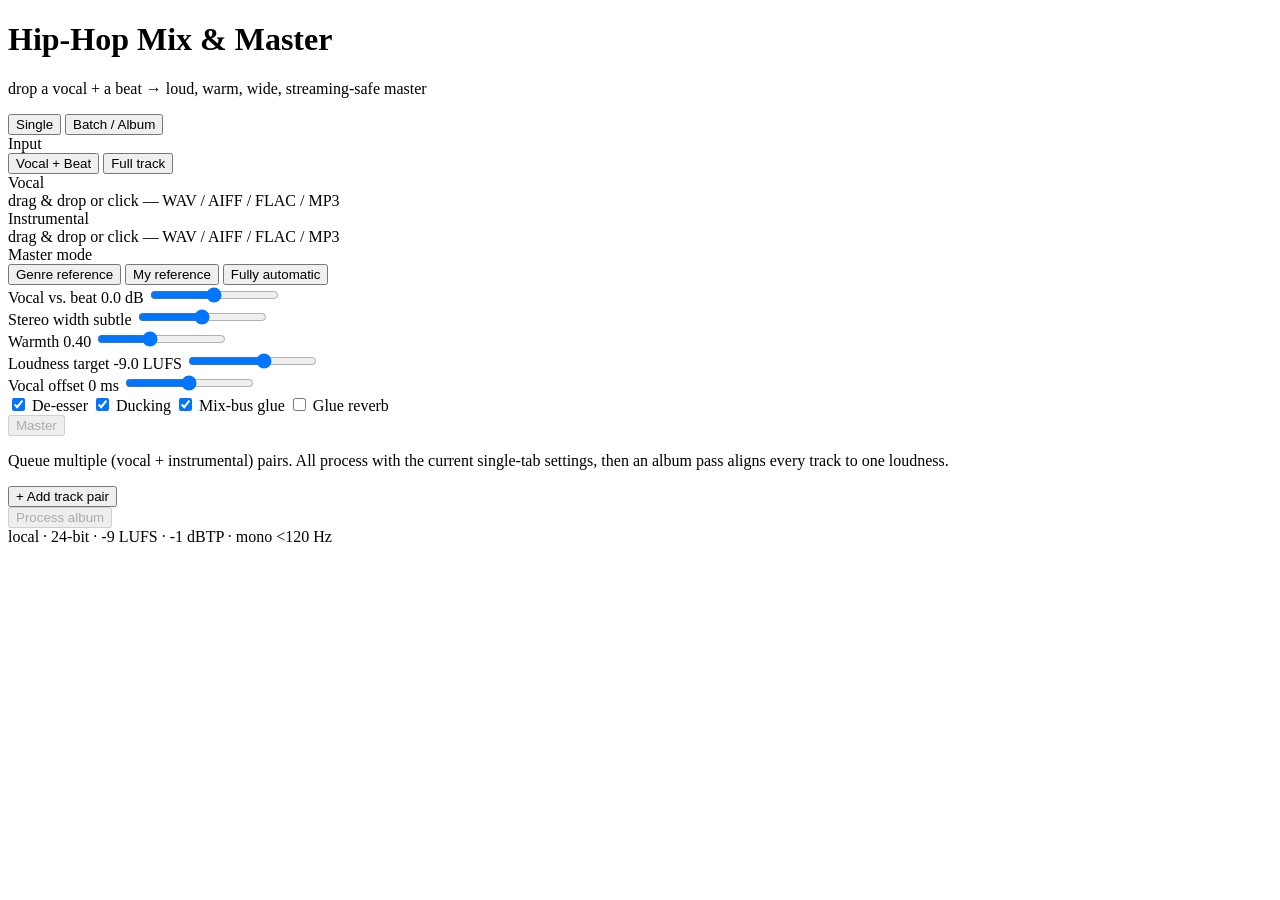
==== static/index.html @ fb1eceb2 "Add "Full track" mode: master a single already-mixed file Adds an Input switch (Vocal + Beat | Full " ====
<!DOCTYPE html>
<html lang="en">
<head>
<meta charset="utf-8" />
<meta name="viewport" content="width=device-width, initial-scale=1" />
<title>Hip-Hop Mix &amp; Master</title>
<link rel="stylesheet" href="/style.css?v=4" />
</head>
<body>
<header>
  <h1>Hip-Hop Mix &amp; Master</h1>
  <p class="tag">drop a vocal + a beat → loud, warm, wide, streaming-safe master</p>
</header>

<nav class="tabs">
  <button class="tab active" data-tab="single">Single</button>
  <button class="tab" data-tab="batch">Batch / Album</button>
</nav>

<!-- ───────────────────────── SINGLE ───────────────────────── -->
<main id="single" class="panel active">
  <div class="mode-row input-row">
    <label>Input</label>
    <div class="seg" id="input-mode">
      <button class="seg-btn active" data-input="stems">Vocal + Beat</button>
      <button class="seg-btn" data-input="track">Full track</button>
    </div>
  </div>

  <section class="drops" id="drops-stems">
    <div class="drop" id="drop-vocal" data-kind="vocal">
      <div class="drop-label">Vocal</div>
      <div class="drop-hint">drag &amp; drop or click — WAV / AIFF / FLAC / MP3</div>
      <div class="drop-file"></div>
      <input type="file" accept=".wav,.aif,.aiff,.flac,.mp3,.ogg" hidden />
    </div>
    <div class="drop" id="drop-instrumental" data-kind="instrumental">
      <div class="drop-label">Instrumental</div>
      <div class="drop-hint">drag &amp; drop or click — WAV / AIFF / FLAC / MP3</div>
      <div class="drop-file"></div>
      <input type="file" accept=".wav,.aif,.aiff,.flac,.mp3,.ogg" hidden />
    </div>
  </section>

  <section class="drops" id="drops-track" hidden>
    <div class="drop" id="drop-track" data-kind="track">
      <div class="drop-label">Full track</div>
      <div class="drop-hint">your finished mix (vocal + beat together) — master only, no re-mixing</div>
      <div class="drop-file"></div>
      <input type="file" accept=".wav,.aif,.aiff,.flac,.mp3,.ogg" hidden />
    </div>
  </section>

  <section class="controls">
    <div class="mode-row">
      <label>Master mode</label>
      <div class="seg" id="mode">
        <button class="seg-btn active" data-mode="genre">Genre reference</button>
        <button class="seg-btn" data-mode="my_reference">My reference</button>
        <button class="seg-btn" data-mode="auto">Fully automatic</button>
      </div>
    </div>

    <div class="drop small" id="drop-reference" data-kind="reference" hidden>
      <div class="drop-label">Reference track</div>
      <div class="drop-hint">drop your reference master</div>
      <div class="drop-file"></div>
      <input type="file" accept=".wav,.aif,.aiff,.flac,.mp3,.ogg" hidden />
    </div>

    <div class="sliders">
      <div class="slider mix-only">
        <label>Vocal vs. beat <span class="val" id="v-vocal">0.0 dB</span></label>
        <input type="range" id="s-vocal" min="-6" max="6" step="0.5" value="0" />
      </div>
      <div class="slider">
        <label>Stereo width <span class="val" id="v-width">subtle</span></label>
        <input type="range" id="s-width" min="0" max="1" step="0.05" value="0.5" />
      </div>
      <div class="slider">
        <label>Warmth <span class="val" id="v-warmth">0.40</span></label>
        <input type="range" id="s-warmth" min="0" max="1" step="0.05" value="0.4" />
      </div>
      <div class="slider">
        <label>Loudness target <span class="val" id="v-loud">-9.0 LUFS</span></label>
        <input type="range" id="s-loud" min="-12" max="-7" step="0.5" value="-9" />
      </div>
      <div class="slider mix-only">
        <label>Vocal offset <span class="val" id="v-offset">0 ms</span></label>
        <input type="range" id="s-offset" min="-50" max="50" step="1" value="0" />
      </div>
      <div class="toggles">
        <label class="mix-only"><input type="checkbox" id="t-deess" checked /> De-esser</label>
        <label class="mix-only"><input type="checkbox" id="t-duck" checked /> Ducking</label>
        <label><input type="checkbox" id="t-glue" checked /> Mix-bus glue</label>
        <label class="mix-only"><input type="checkbox" id="t-verb" /> Glue reverb</label>
      </div>
    </div>

    <button id="master-btn" class="primary" disabled>Master</button>
    <div id="prog-wrap" hidden>
      <div class="prog-outer"><div class="prog-inner" id="prog-bar"></div></div>
      <div id="prog-label"></div>
    </div>
    <div id="status" class="status"></div>
  </section>

  <section id="result" class="result" hidden>
    <div id="notices" class="notices"></div>
    <div class="ab">
      <div class="ab-head">
        <span>Loudness-matched A/B</span>
        <div class="seg" id="ab-toggle">
          <button class="seg-btn" data-ab="pre">Before (mix)</button>
          <button class="seg-btn active" data-ab="master">After (master)</button>
        </div>
      </div>
      <audio id="player" controls></audio>
      <p class="ab-note">Both play at equal loudness — judge tone &amp; width, not level.</p>
    </div>
    <div id="report" class="report"></div>
    <a id="download" class="primary download" download>Download 24-bit WAV</a>
  </section>
</main>

<!-- ───────────────────────── BATCH ───────────────────────── -->
<main id="batch" class="panel">
  <section class="batch-intro">
    <p>Queue multiple (vocal + instrumental) pairs. All process with the current
       single-tab settings, then an album pass aligns every track to one loudness.</p>
    <button id="add-pair" class="ghost">+ Add track pair</button>
  </section>
  <div id="pairs" class="pairs"></div>
  <button id="batch-btn" class="primary" disabled>Process album</button>
  <div id="batch-status" class="status"></div>
  <div id="batch-result" class="batch-result"></div>
</main>

<footer>local · 24-bit · -9 LUFS · -1 dBTP · mono &lt;120 Hz</footer>

<script src="/app.js?v=4"></script>
</body>
</html>
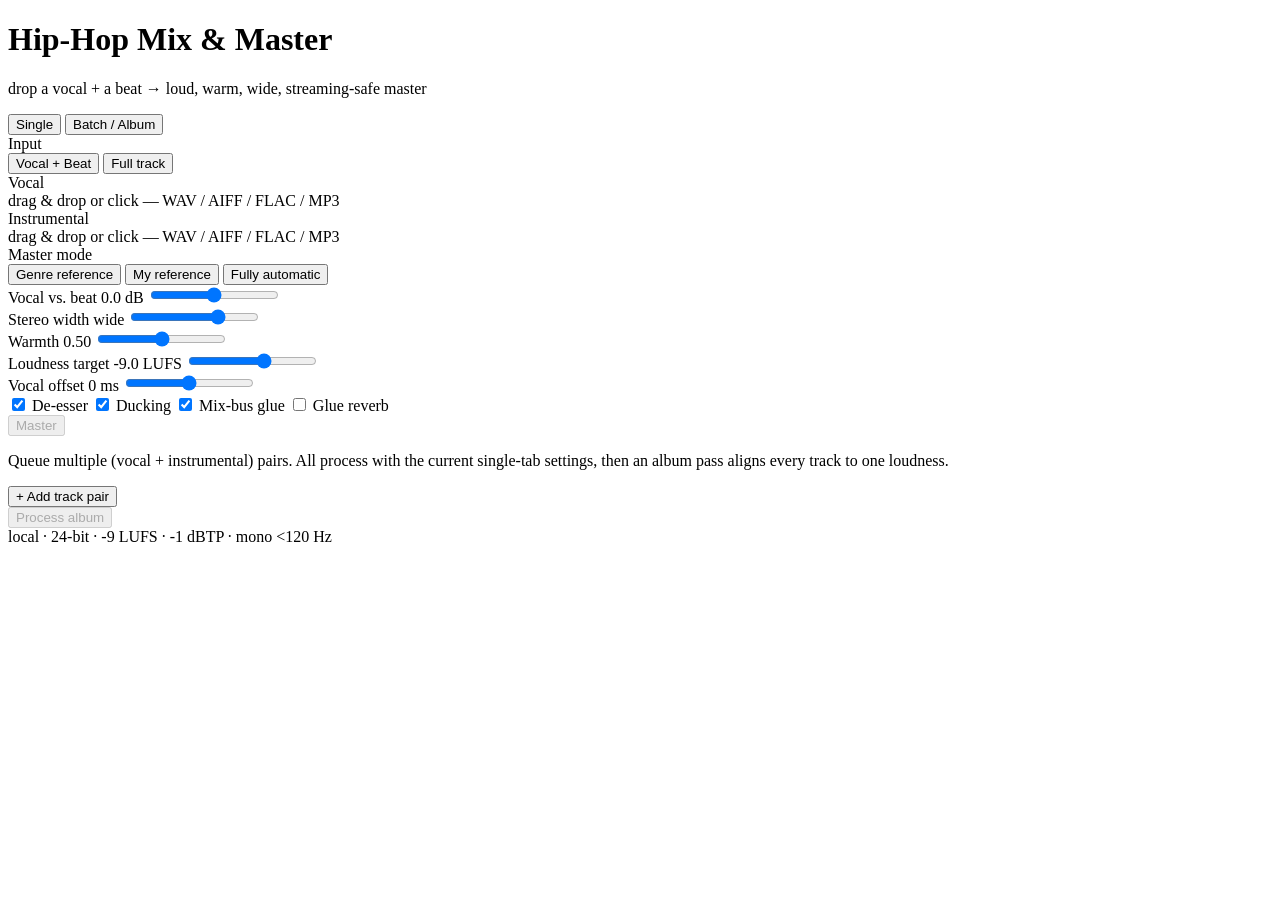
==== commit 97f2a4d2: "Cleaner, fuller, warmer, wider default sound Addresses: still-audible distortion, and a default tone" ====
--- a/static/index.html
+++ b/static/index.html
@@ -4,7 +4,7 @@
 <meta charset="utf-8" />
 <meta name="viewport" content="width=device-width, initial-scale=1" />
 <title>Hip-Hop Mix &amp; Master</title>
-<link rel="stylesheet" href="/style.css?v=4" />
+<link rel="stylesheet" href="/style.css?v=6" />
 </head>
 <body>
 <header>
@@ -74,12 +74,12 @@
         <input type="range" id="s-vocal" min="-6" max="6" step="0.5" value="0" />
       </div>
       <div class="slider">
-        <label>Stereo width <span class="val" id="v-width">subtle</span></label>
-        <input type="range" id="s-width" min="0" max="1" step="0.05" value="0.5" />
+        <label>Stereo width <span class="val" id="v-width">wide</span></label>
+        <input type="range" id="s-width" min="0" max="1" step="0.05" value="0.7" />
       </div>
       <div class="slider">
-        <label>Warmth <span class="val" id="v-warmth">0.40</span></label>
-        <input type="range" id="s-warmth" min="0" max="1" step="0.05" value="0.4" />
+        <label>Warmth <span class="val" id="v-warmth">0.50</span></label>
+        <input type="range" id="s-warmth" min="0" max="1" step="0.05" value="0.5" />
       </div>
       <div class="slider">
         <label>Loudness target <span class="val" id="v-loud">-9.0 LUFS</span></label>
@@ -109,14 +109,21 @@
     <div id="notices" class="notices"></div>
     <div class="ab">
       <div class="ab-head">
-        <span>Loudness-matched A/B</span>
+        <span>A/B preview</span>
         <div class="seg" id="ab-toggle">
           <button class="seg-btn" data-ab="pre">Before (mix)</button>
           <button class="seg-btn active" data-ab="master">After (master)</button>
         </div>
       </div>
+      <div class="ab-head">
+        <span class="ab-sub">Level</span>
+        <div class="seg" id="ab-level">
+          <button class="seg-btn active" data-level="real">Real — hear it louder</button>
+          <button class="seg-btn" data-level="matched">Matched — judge tone</button>
+        </div>
+      </div>
       <audio id="player" controls></audio>
-      <p class="ab-note">Both play at equal loudness — judge tone &amp; width, not level.</p>
+      <p class="ab-note" id="ab-note"></p>
     </div>
     <div id="report" class="report"></div>
     <a id="download" class="primary download" download>Download 24-bit WAV</a>
@@ -138,6 +145,6 @@
 
 <footer>local · 24-bit · -9 LUFS · -1 dBTP · mono &lt;120 Hz</footer>
 
-<script src="/app.js?v=4"></script>
+<script src="/app.js?v=6"></script>
 </body>
 </html>
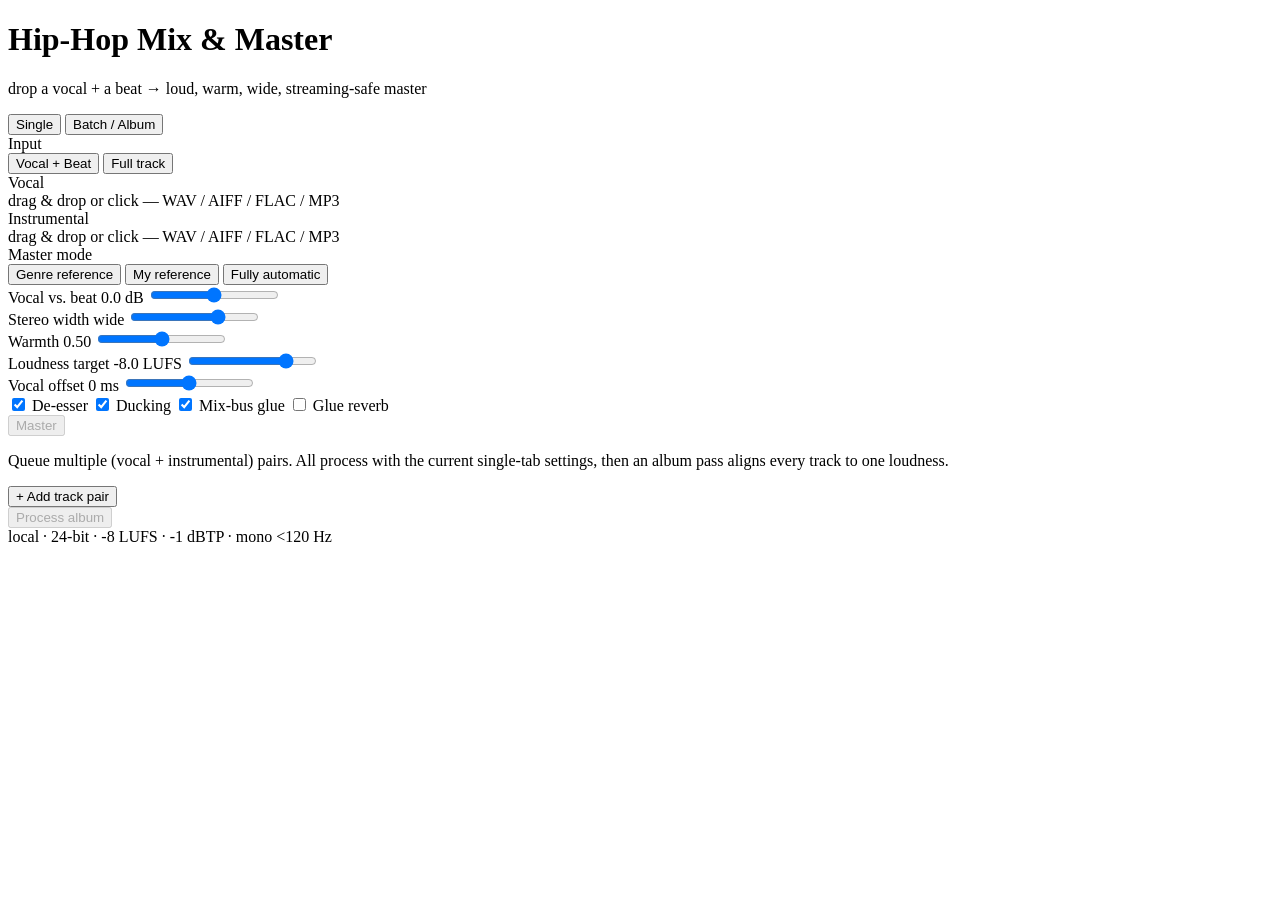
==== commit 29ec8d5e: "Make the default master genuinely louder (and feel louder) User feedback: masters still feel quieter" ====
--- a/static/index.html
+++ b/static/index.html
@@ -4,7 +4,7 @@
 <meta charset="utf-8" />
 <meta name="viewport" content="width=device-width, initial-scale=1" />
 <title>Hip-Hop Mix &amp; Master</title>
-<link rel="stylesheet" href="/style.css?v=6" />
+<link rel="stylesheet" href="/style.css?v=7" />
 </head>
 <body>
 <header>
@@ -82,8 +82,8 @@
         <input type="range" id="s-warmth" min="0" max="1" step="0.05" value="0.5" />
       </div>
       <div class="slider">
-        <label>Loudness target <span class="val" id="v-loud">-9.0 LUFS</span></label>
-        <input type="range" id="s-loud" min="-12" max="-7" step="0.5" value="-9" />
+        <label>Loudness target <span class="val" id="v-loud">-8.0 LUFS</span></label>
+        <input type="range" id="s-loud" min="-12" max="-7" step="0.5" value="-8" />
       </div>
       <div class="slider mix-only">
         <label>Vocal offset <span class="val" id="v-offset">0 ms</span></label>
@@ -143,8 +143,8 @@
   <div id="batch-result" class="batch-result"></div>
 </main>
 
-<footer>local · 24-bit · -9 LUFS · -1 dBTP · mono &lt;120 Hz</footer>
+<footer>local · 24-bit · -8 LUFS · -1 dBTP · mono &lt;120 Hz</footer>
 
-<script src="/app.js?v=6"></script>
+<script src="/app.js?v=7"></script>
 </body>
 </html>
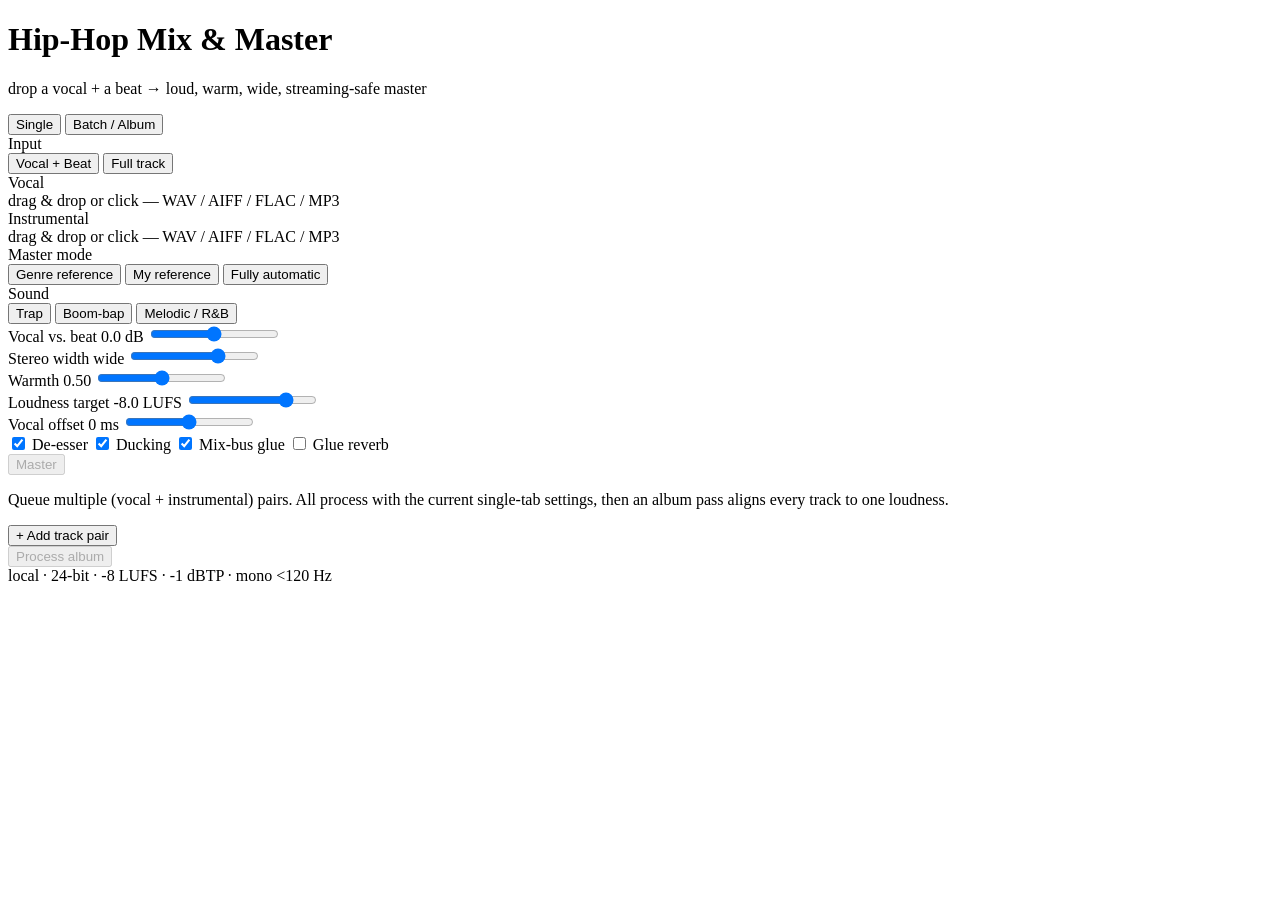
==== commit 927ea677: "Add genre "Sounds" selector (Trap / Boom-bap / Melodic) voiced to artists New Genre-mode feature: pi" ====
--- a/static/index.html
+++ b/static/index.html
@@ -4,7 +4,7 @@
 <meta charset="utf-8" />
 <meta name="viewport" content="width=device-width, initial-scale=1" />
 <title>Hip-Hop Mix &amp; Master</title>
-<link rel="stylesheet" href="/style.css?v=7" />
+<link rel="stylesheet" href="/style.css?v=8" />
 </head>
 <body>
 <header>
@@ -58,6 +58,15 @@
         <button class="seg-btn active" data-mode="genre">Genre reference</button>
         <button class="seg-btn" data-mode="my_reference">My reference</button>
         <button class="seg-btn" data-mode="auto">Fully automatic</button>
+      </div>
+    </div>
+
+    <div class="mode-row" id="sound-row">
+      <label>Sound</label>
+      <div class="seg" id="sound">
+        <button class="seg-btn active" data-sound="trap">Trap</button>
+        <button class="seg-btn" data-sound="boombap">Boom-bap</button>
+        <button class="seg-btn" data-sound="melodic">Melodic / R&amp;B</button>
       </div>
     </div>
 
@@ -145,6 +154,6 @@
 
 <footer>local · 24-bit · -8 LUFS · -1 dBTP · mono &lt;120 Hz</footer>
 
-<script src="/app.js?v=7"></script>
+<script src="/app.js?v=8"></script>
 </body>
 </html>
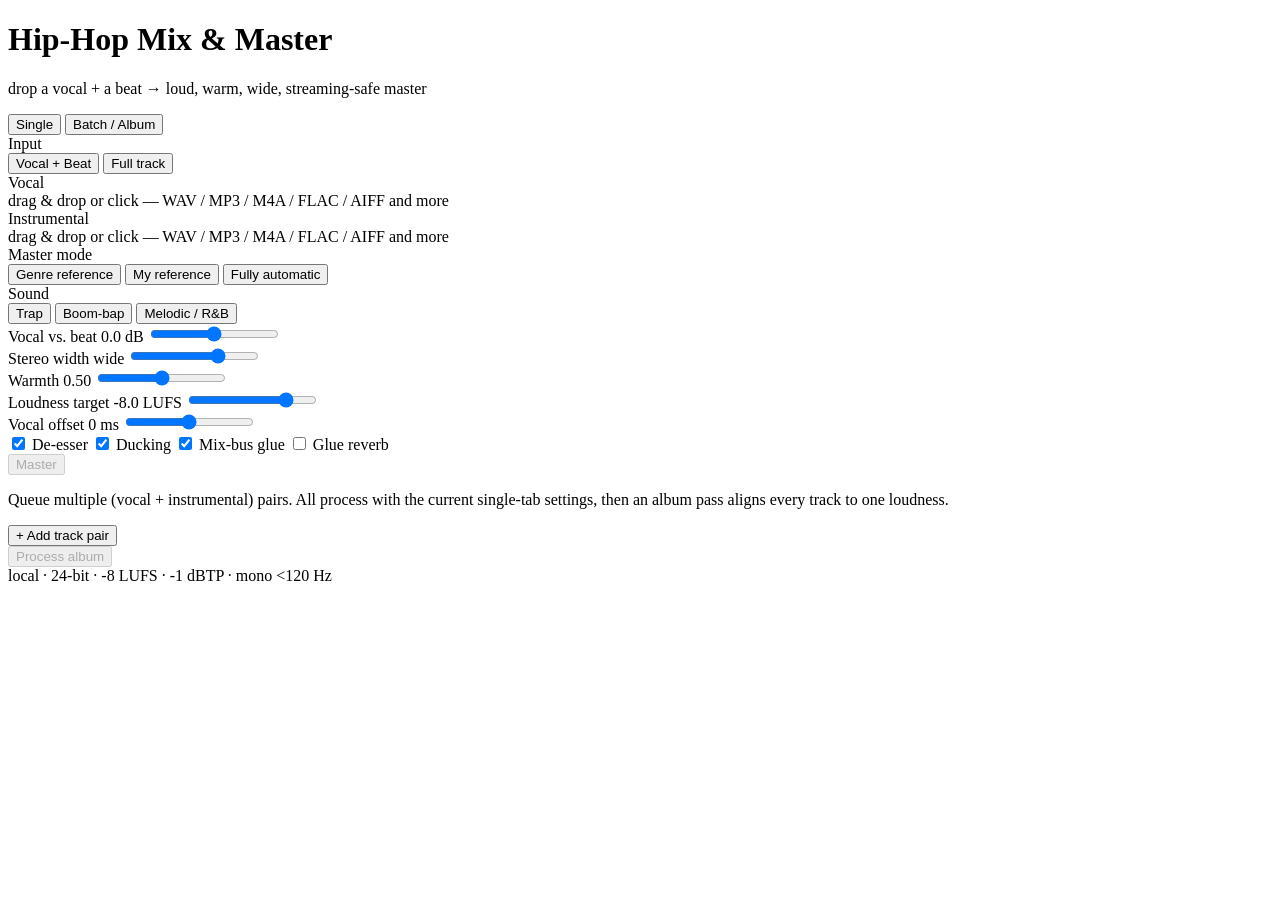
==== commit 21e01044: "Accept many more audio formats in the upload pickers The backend already decoded almost anything via" ====
--- a/static/index.html
+++ b/static/index.html
@@ -4,7 +4,7 @@
 <meta charset="utf-8" />
 <meta name="viewport" content="width=device-width, initial-scale=1" />
 <title>Hip-Hop Mix &amp; Master</title>
-<link rel="stylesheet" href="/style.css?v=8" />
+<link rel="stylesheet" href="/style.css?v=10" />
 </head>
 <body>
 <header>
@@ -30,15 +30,15 @@
   <section class="drops" id="drops-stems">
     <div class="drop" id="drop-vocal" data-kind="vocal">
       <div class="drop-label">Vocal</div>
-      <div class="drop-hint">drag &amp; drop or click — WAV / AIFF / FLAC / MP3</div>
+      <div class="drop-hint">drag &amp; drop or click — WAV / MP3 / M4A / FLAC / AIFF and more</div>
       <div class="drop-file"></div>
-      <input type="file" accept=".wav,.aif,.aiff,.flac,.mp3,.ogg" hidden />
+      <input type="file" accept="audio/*,.wav,.aif,.aiff,.aifc,.flac,.mp3,.m4a,.aac,.mp4,.ogg,.oga,.opus,.wma,.webm,.caf,.w64,.alac" hidden />
     </div>
     <div class="drop" id="drop-instrumental" data-kind="instrumental">
       <div class="drop-label">Instrumental</div>
-      <div class="drop-hint">drag &amp; drop or click — WAV / AIFF / FLAC / MP3</div>
+      <div class="drop-hint">drag &amp; drop or click — WAV / MP3 / M4A / FLAC / AIFF and more</div>
       <div class="drop-file"></div>
-      <input type="file" accept=".wav,.aif,.aiff,.flac,.mp3,.ogg" hidden />
+      <input type="file" accept="audio/*,.wav,.aif,.aiff,.aifc,.flac,.mp3,.m4a,.aac,.mp4,.ogg,.oga,.opus,.wma,.webm,.caf,.w64,.alac" hidden />
     </div>
   </section>
 
@@ -47,7 +47,7 @@
       <div class="drop-label">Full track</div>
       <div class="drop-hint">your finished mix (vocal + beat together) — master only, no re-mixing</div>
       <div class="drop-file"></div>
-      <input type="file" accept=".wav,.aif,.aiff,.flac,.mp3,.ogg" hidden />
+      <input type="file" accept="audio/*,.wav,.aif,.aiff,.aifc,.flac,.mp3,.m4a,.aac,.mp4,.ogg,.oga,.opus,.wma,.webm,.caf,.w64,.alac" hidden />
     </div>
   </section>
 
@@ -74,7 +74,7 @@
       <div class="drop-label">Reference track</div>
       <div class="drop-hint">drop your reference master</div>
       <div class="drop-file"></div>
-      <input type="file" accept=".wav,.aif,.aiff,.flac,.mp3,.ogg" hidden />
+      <input type="file" accept="audio/*,.wav,.aif,.aiff,.aifc,.flac,.mp3,.m4a,.aac,.mp4,.ogg,.oga,.opus,.wma,.webm,.caf,.w64,.alac" hidden />
     </div>
 
     <div class="sliders">
@@ -154,6 +154,6 @@
 
 <footer>local · 24-bit · -8 LUFS · -1 dBTP · mono &lt;120 Hz</footer>
 
-<script src="/app.js?v=8"></script>
+<script src="/app.js?v=10"></script>
 </body>
 </html>
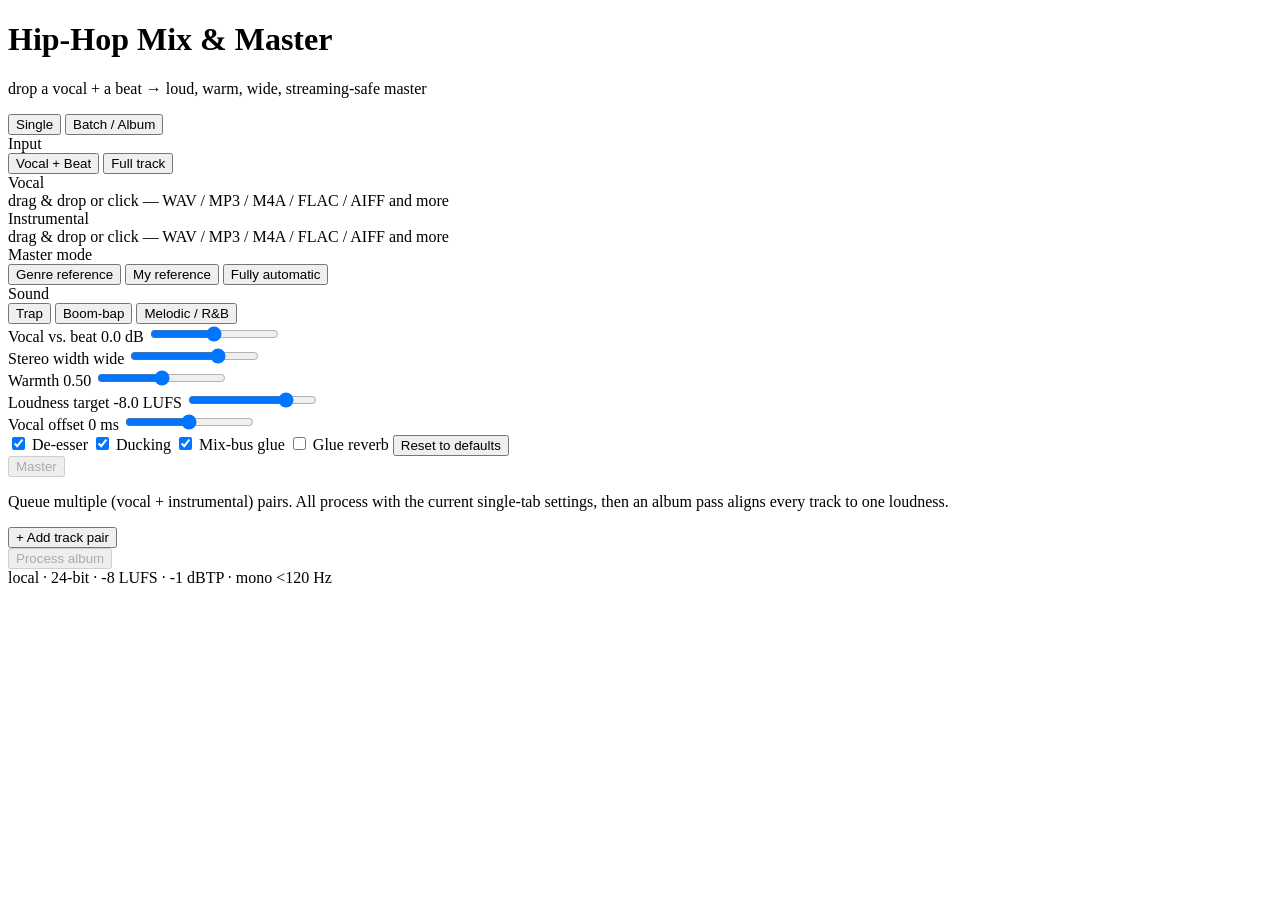
==== commit 96fc1ec2: "Optimization pass: ~2x faster mastering, server hardening, live ETA Speed (profiled: loudness stage " ====
--- a/static/index.html
+++ b/static/index.html
@@ -4,7 +4,7 @@
 <meta charset="utf-8" />
 <meta name="viewport" content="width=device-width, initial-scale=1" />
 <title>Hip-Hop Mix &amp; Master</title>
-<link rel="stylesheet" href="/style.css?v=10" />
+<link rel="stylesheet" href="/style.css?v=11" />
 </head>
 <body>
 <header>
@@ -103,6 +103,7 @@
         <label class="mix-only"><input type="checkbox" id="t-duck" checked /> Ducking</label>
         <label><input type="checkbox" id="t-glue" checked /> Mix-bus glue</label>
         <label class="mix-only"><input type="checkbox" id="t-verb" /> Glue reverb</label>
+        <button id="reset-defaults" class="ghost" type="button" title="Reset every control to the recommended defaults">Reset to defaults</button>
       </div>
     </div>
 
@@ -154,6 +155,6 @@
 
 <footer>local · 24-bit · -8 LUFS · -1 dBTP · mono &lt;120 Hz</footer>
 
-<script src="/app.js?v=10"></script>
+<script src="/app.js?v=11"></script>
 </body>
 </html>
